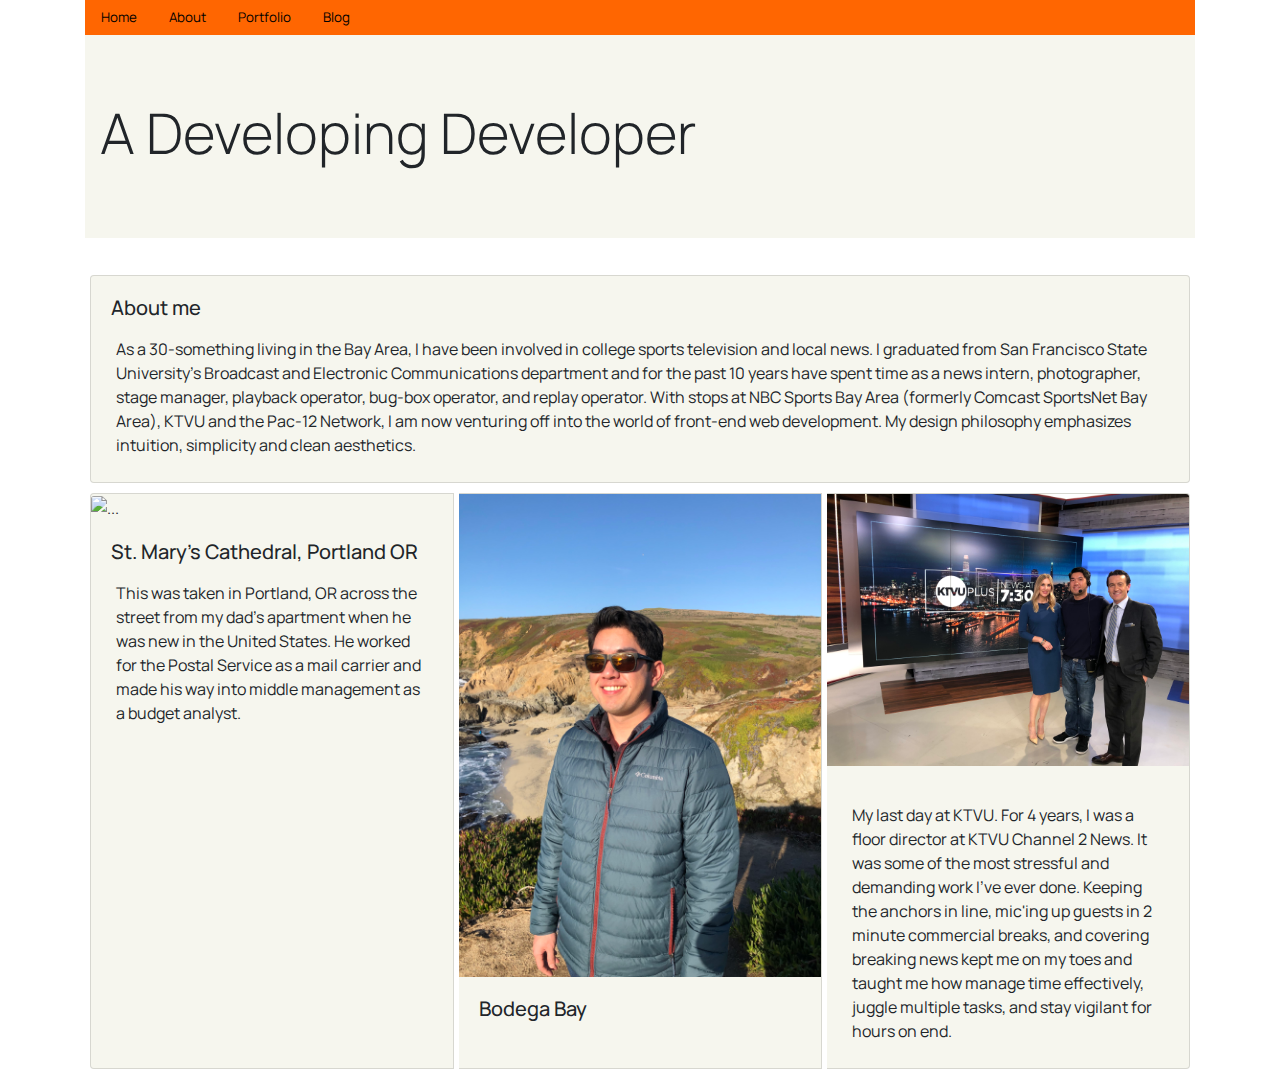
==== about.html @ 9e7ce6f9 "More Changes" ====
<!DOCTYPE html>
<html lang="en">
<head>
    <meta charset="UTF-8">
    <meta name="viewport" content="width=device-width, initial-scale=1.0">
    <meta http-equiv="X-UA-Compatible" content="ie=edge">
    <title>A Developing Developer</title>
    <link href="https://fonts.googleapis.com/css2?family=Manrope:wght@500&display=swap" rel="stylesheet">
    <link rel="stylesheet" href="https://maxcdn.bootstrapcdn.com/bootstrap/4.0.0/css/bootstrap.min.css" integrity="sha384-Gn5384xqQ1aoWXA+058RXPxPg6fy4IWvTNh0E263XmFcJlSAwiGgFAW/dAiS6JXm" crossorigin="anonymous">
    <link rel="stylesheet" href="static/CSS/style.css">
    <script src="https://code.jquery.com/jquery-3.4.1.slim.min.js" integrity="sha384-J6qa4849blE2+poT4WnyKhv5vZF5SrPo0iEjwBvKU7imGFAV0wwj1yYfoRSJoZ+n" crossorigin="anonymous"></script>
    <script src="https://cdn.jsdelivr.net/npm/popper.js@1.16.0/dist/umd/popper.min.js" integrity="sha384-Q6E9RHvbIyZFJoft+2mJbHaEWldlvI9IOYy5n3zV9zzTtmI3UksdQRVvoxMfooAo" crossorigin="anonymous"></script>
    <script src="https://stackpath.bootstrapcdn.com/bootstrap/4.4.1/js/bootstrap.min.js" integrity="sha384-wfSDF2E50Y2D1uUdj0O3uMBJnjuUD4Ih7YwaYd1iqfktj0Uod8GCExl3Og8ifwB6" crossorigin="anonymous"></script>
</head>
<body>
    <div class="container">
        
        <ul class="nav">
            <li class="nav-item">
            <a class="nav-link" href="index.html">Home</a>
            </li>
            <li class="nav-item">
            <a class="nav-link" href="about.html">About</a>
            </li>
            <li class="nav-item">
            <a class="nav-link" href="portfolio.html">Portfolio</a>
            </li>
            <li class="nav-item">
            <a class="nav-link active" href="blog.html">Blog</a>
            </li>
        </ul>

        <div class="jumbotron jumbotron-fluid">
            <div class="container">
              <h1 class="display-4">A Developing Developer</h1>
            </div>
          </div>
        
        <!-- <div class="container">
          <div class="content d-flex justify-content-between">
            <div class="card" style="width: 18rem;">
              <img src="static/img/ari.jpg" class="card-img-top" alt="...">
              <div class="card-body">
                <h5 class="card-title">Ari Bandong</h5>
                <p class="card-text">My name is Ari. I'm a front-end web developer with a keen eye for design. Skills: HTML, CSS, JavaScript, Python, Flask, Django, SQLite, MongoDB, Mongoose, Express, React, Node, Java, Spring Tool Suite, MySQL, Figma, Postman, Github</p>
                <a href="https://www.linkedin.com/in/ari-bandong-74376528/" class="btn btn-primary">LinkedIn</a>
                <a href="https://github.com/ariband5" class="btn btn-success">Github</a>
              </div>
            </div>
          </div> -->
          
            
          <div class="card">
            <div class="card-body">
              <h5 class="card-title">About me</h5>
              <p class="card-text">  As a 30-something living in the Bay Area, I have been involved in college sports television and local news.  I graduated from San Francisco State University's Broadcast and Electronic Communications department and for the past 10 years have spent time as a news intern, photographer, stage manager, playback operator, bug-box operator, and replay operator. With stops at NBC Sports Bay Area (formerly Comcast SportsNet Bay Area), KTVU and the Pac-12 Network, I am now venturing off into the world of front-end web development. My design philosophy emphasizes intuition, simplicity and clean aesthetics. 
            </div>
          </div>

          <div class="card-group">
            <div class="card">
              <img src="static/img/st_marys.jpg" class="card-img-top" alt="...">
              <div class="card-body">
                <h5 class="card-title">St. Mary's Cathedral, Portland OR</h5>
                <p class="card-text">This was taken in Portland, OR across the street from my dad's apartment when he was new in the United States. He worked for the Postal Service as a mail carrier and made his way into middle management as a budget analyst. </p>
              </div>
            </div>

            <div class="card">
              <img src="static/img/ari.jpg" class="card-img-top" alt="...">
              <div class="card-body">
                <h5 class="card-title">Bodega Bay</h5>
              </div>
            </div>
            
            <div class="card">
              <img src="static/img/last_day_ktvu.jpg" class="card-img-top" alt="...">
              <div class="card-body">
                <h5 class="card-title"></h5>
                <p class="card-text">My last day at KTVU. For 4 years, I was a floor director at KTVU Channel 2 News. It was some of the most stressful and demanding work I've ever done. Keeping the anchors in line, mic'ing up guests in 2 minute commercial breaks, and covering breaking news kept me on my toes and taught me how manage time effectively, juggle multiple tasks, and stay vigilant for hours on end. </p>
              </div>
            </div>
          </div>

          

    </div>


    
</body>
</html>
---- static/CSS/style.css ----
*{
    margin: 0px;
    padding: 0px;
    font-family: 'Manrope', sans-serif;
}

.jumbotron {
    background-color: #F6F6EE;
    
}

.nav {
    background-color: #FF6601;
}

ul.nav {
    height: 35px;
}
.nav-link {
    color: black;
    text-size-adjust: auto;
    font-size: smaller;
}

ul.nav a:hover {
    color: white !important;
}

.card {
    display: inline-block;
    vertical-align: top;
    margin: 5px;
    background-color: #F6F6EE;
}

p {
    padding: 5px;
}
.cat {
    display: block;
    margin-left: auto;
    margin-right: auto;
}
.cat_ninja {
    margin: auto;
}
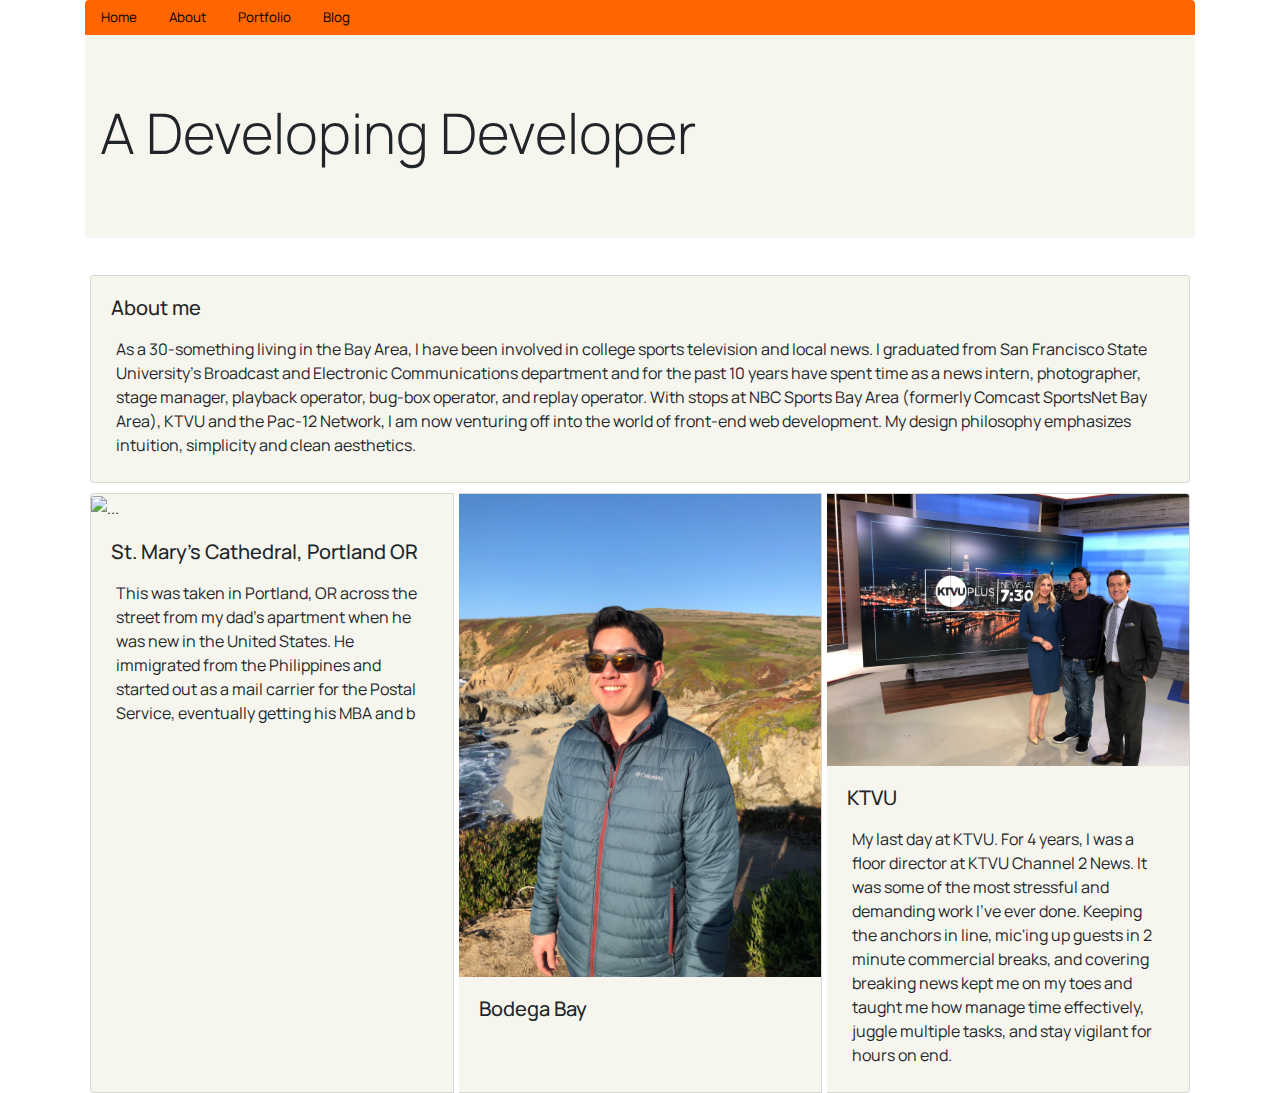
==== commit 3d88ad16: "Ch-ch-ch-changes" ====
--- a/about.html
+++ b/about.html
@@ -62,7 +62,7 @@
               <img src="static/img/st_marys.jpg" class="card-img-top" alt="...">
               <div class="card-body">
                 <h5 class="card-title">St. Mary's Cathedral, Portland OR</h5>
-                <p class="card-text">This was taken in Portland, OR across the street from my dad's apartment when he was new in the United States. He worked for the Postal Service as a mail carrier and made his way into middle management as a budget analyst. </p>
+                <p class="card-text">This was taken in Portland, OR across the street from my dad's apartment when he was new in the United States. He immigrated from the Philippines and started out as a mail carrier for the Postal Service, eventually getting his MBA and b </p>
               </div>
             </div>
 
@@ -76,7 +76,7 @@
             <div class="card">
               <img src="static/img/last_day_ktvu.jpg" class="card-img-top" alt="...">
               <div class="card-body">
-                <h5 class="card-title"></h5>
+                <h5 class="card-title">KTVU</h5>
                 <p class="card-text">My last day at KTVU. For 4 years, I was a floor director at KTVU Channel 2 News. It was some of the most stressful and demanding work I've ever done. Keeping the anchors in line, mic'ing up guests in 2 minute commercial breaks, and covering breaking news kept me on my toes and taught me how manage time effectively, juggle multiple tasks, and stay vigilant for hours on end. </p>
               </div>
             </div>
--- a/static/CSS/style.css
+++ b/static/CSS/style.css
@@ -6,11 +6,14 @@
 
 .jumbotron {
     background-color: #F6F6EE;
-    
+    border-radius: .25rem;
+
 }
 
 .nav {
     background-color: #FF6601;
+    border-top-right-radius: .25rem;
+    border-top-left-radius: .25rem;
 }
 
 ul.nav {
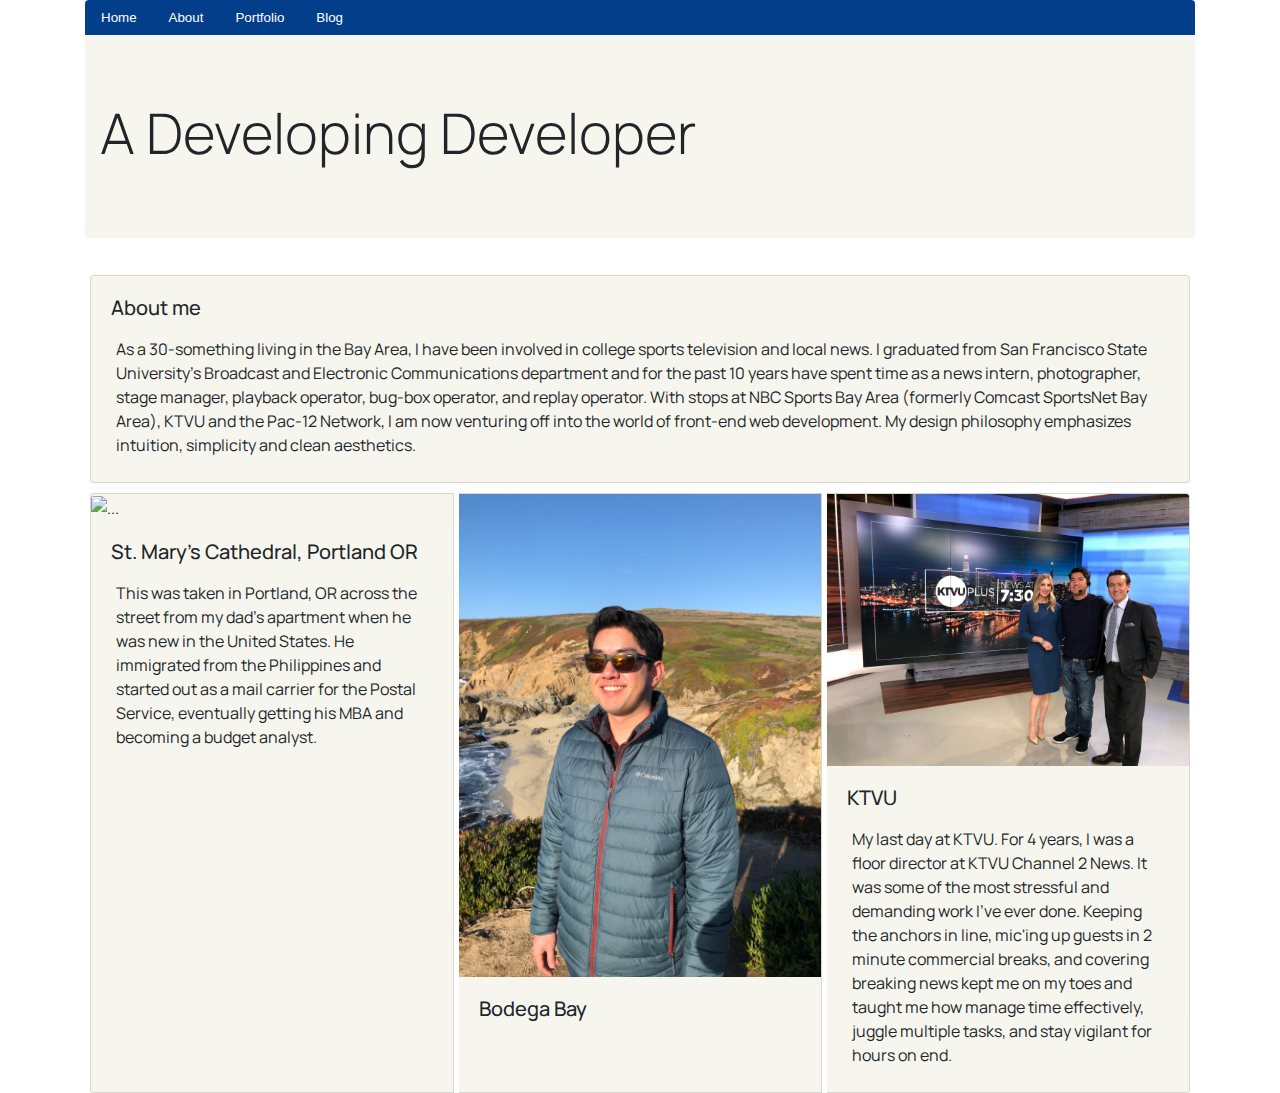
==== commit cf190f57: "Tuesday changes" ====
--- a/about.html
+++ b/about.html
@@ -5,7 +5,7 @@
     <meta name="viewport" content="width=device-width, initial-scale=1.0">
     <meta http-equiv="X-UA-Compatible" content="ie=edge">
     <title>A Developing Developer</title>
-    <link href="https://fonts.googleapis.com/css2?family=Manrope:wght@500&display=swap" rel="stylesheet">
+    <link href="https://fonts.googleapis.com/css2?family=Manrope:wght@300;400&display=swap" rel="stylesheet">
     <link rel="stylesheet" href="https://maxcdn.bootstrapcdn.com/bootstrap/4.0.0/css/bootstrap.min.css" integrity="sha384-Gn5384xqQ1aoWXA+058RXPxPg6fy4IWvTNh0E263XmFcJlSAwiGgFAW/dAiS6JXm" crossorigin="anonymous">
     <link rel="stylesheet" href="static/CSS/style.css">
     <script src="https://code.jquery.com/jquery-3.4.1.slim.min.js" integrity="sha384-J6qa4849blE2+poT4WnyKhv5vZF5SrPo0iEjwBvKU7imGFAV0wwj1yYfoRSJoZ+n" crossorigin="anonymous"></script>
@@ -62,7 +62,7 @@
               <img src="static/img/st_marys.jpg" class="card-img-top" alt="...">
               <div class="card-body">
                 <h5 class="card-title">St. Mary's Cathedral, Portland OR</h5>
-                <p class="card-text">This was taken in Portland, OR across the street from my dad's apartment when he was new in the United States. He immigrated from the Philippines and started out as a mail carrier for the Postal Service, eventually getting his MBA and b </p>
+                <p class="card-text">This was taken in Portland, OR across the street from my dad's apartment when he was new in the United States. He immigrated from the Philippines and started out as a mail carrier for the Postal Service, eventually getting his MBA and becoming a budget analyst. </p>
               </div>
             </div>
 
@@ -81,7 +81,6 @@
               </div>
             </div>
           </div>
-
           
 
     </div>
--- a/static/CSS/style.css
+++ b/static/CSS/style.css
@@ -1,7 +1,7 @@
 *{
     margin: 0px;
     padding: 0px;
-    font-family: 'Manrope', sans-serif;
+    font-family: 'Manrope', sans-serif;;
 }
 
 .jumbotron {
@@ -11,7 +11,8 @@
 }
 
 .nav {
-    background-color: #FF6601;
+    /* background-color: #FF6601; */
+    background-color: #023e8a;
     border-top-right-radius: .25rem;
     border-top-left-radius: .25rem;
 }
@@ -20,13 +21,13 @@
     height: 35px;
 }
 .nav-link {
-    color: black;
-    text-size-adjust: auto;
+    color: white;
+    font-family: 'Artifakt',sans-serif;
     font-size: smaller;
 }
 
 ul.nav a:hover {
-    color: white !important;
+    color:#caf0f8 !important;
 }
 
 .card {
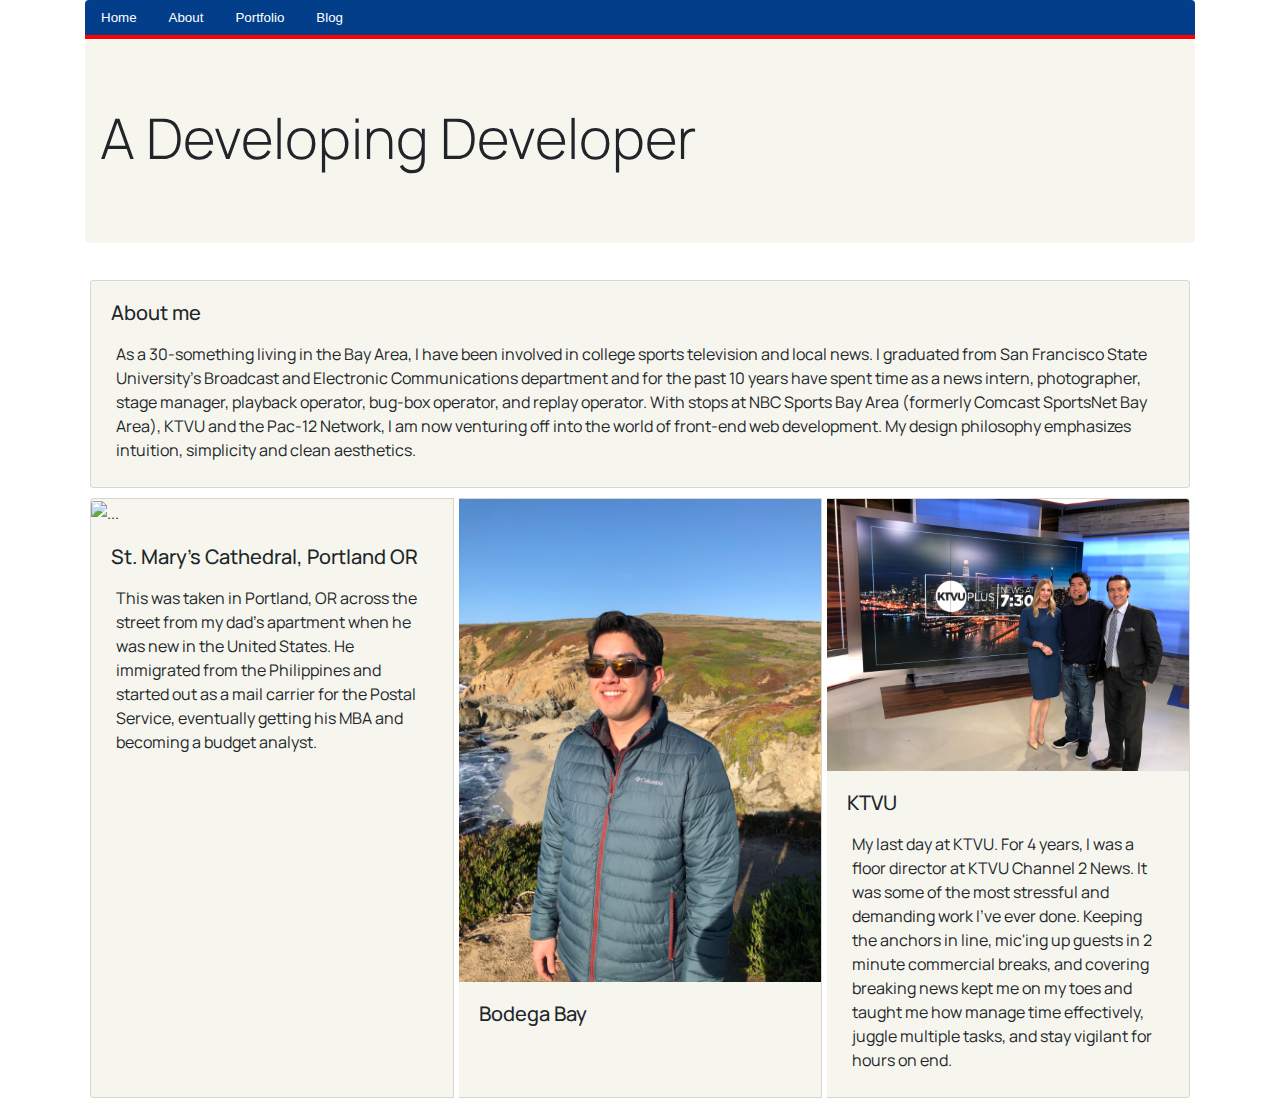
==== commit e26508d4: "nav-bar" ====
--- a/about.html
+++ b/about.html
@@ -29,7 +29,7 @@
             <a class="nav-link active" href="blog.html">Blog</a>
             </li>
         </ul>
-
+        <hr style="height:1px;border-top:4px solid #f00; margin: 0" />
         <div class="jumbotron jumbotron-fluid">
             <div class="container">
               <h1 class="display-4">A Developing Developer</h1>
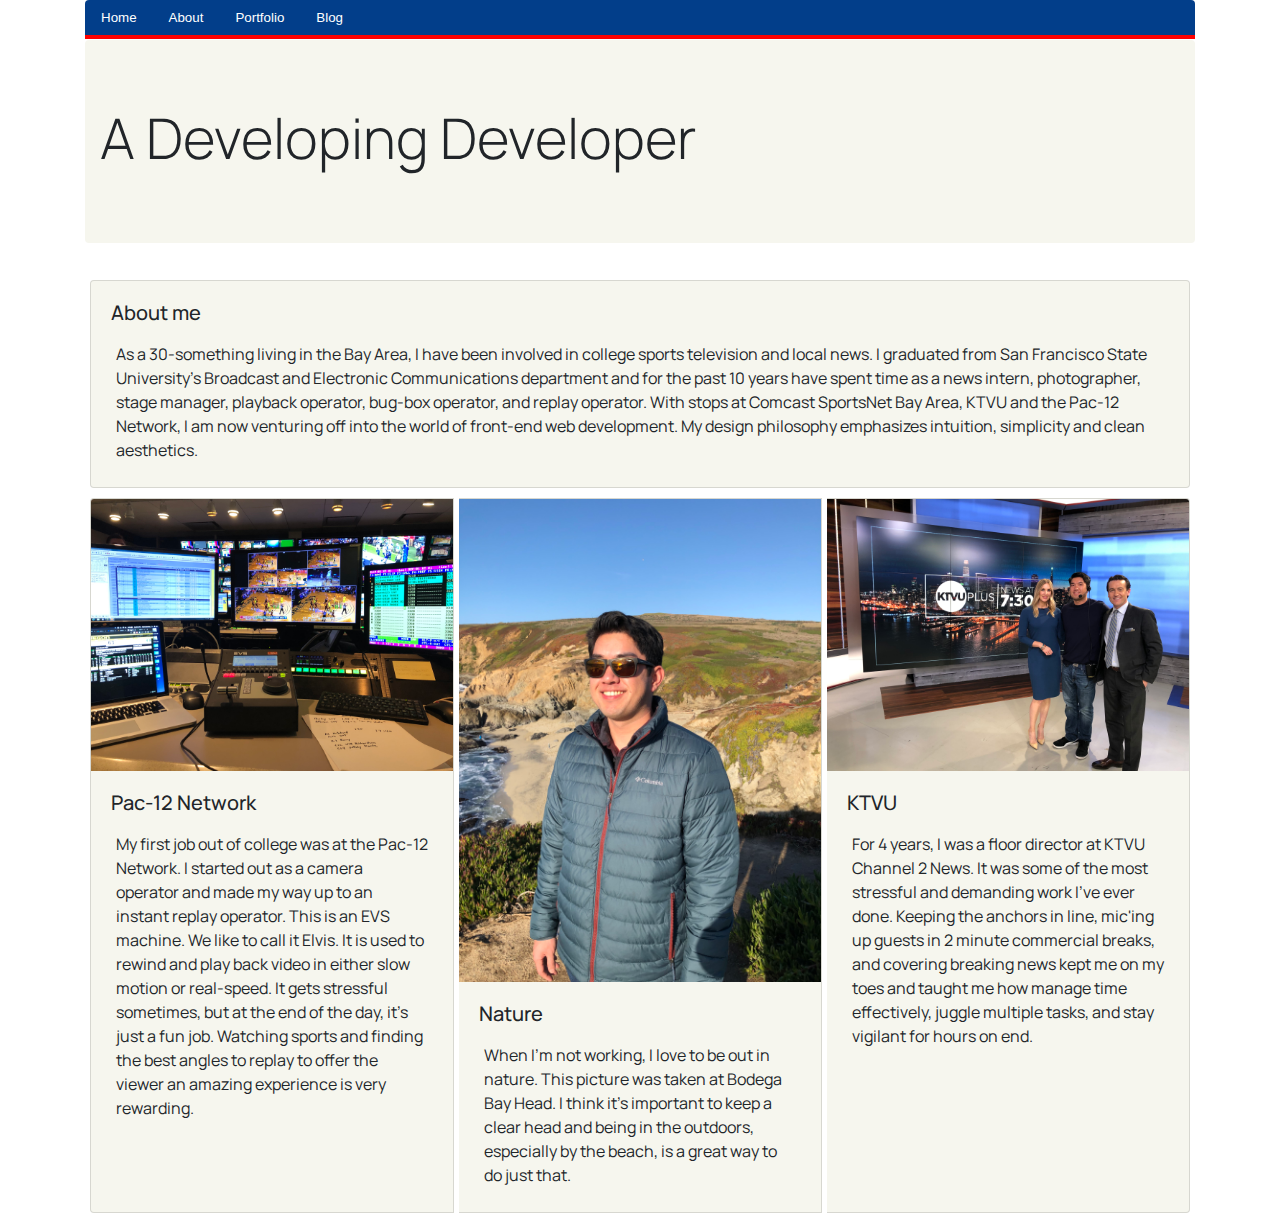
==== commit 2f7e7081: "About updates" ====
--- a/about.html
+++ b/about.html
@@ -53,23 +53,24 @@
           <div class="card">
             <div class="card-body">
               <h5 class="card-title">About me</h5>
-              <p class="card-text">  As a 30-something living in the Bay Area, I have been involved in college sports television and local news.  I graduated from San Francisco State University's Broadcast and Electronic Communications department and for the past 10 years have spent time as a news intern, photographer, stage manager, playback operator, bug-box operator, and replay operator. With stops at NBC Sports Bay Area (formerly Comcast SportsNet Bay Area), KTVU and the Pac-12 Network, I am now venturing off into the world of front-end web development. My design philosophy emphasizes intuition, simplicity and clean aesthetics. 
+              <p class="card-text">  As a 30-something living in the Bay Area, I have been involved in college sports television and local news.  I graduated from San Francisco State University's Broadcast and Electronic Communications department and for the past 10 years have spent time as a news intern, photographer, stage manager, playback operator, bug-box operator, and replay operator. With stops at Comcast SportsNet Bay Area, KTVU and the Pac-12 Network, I am now venturing off into the world of front-end web development. My design philosophy emphasizes intuition, simplicity and clean aesthetics. 
             </div>
           </div>
 
           <div class="card-group">
             <div class="card">
-              <img src="static/img/st_marys.jpg" class="card-img-top" alt="...">
+              <img src="static/img/evs.jpg" class="card-img-top" alt="...">
               <div class="card-body">
-                <h5 class="card-title">St. Mary's Cathedral, Portland OR</h5>
-                <p class="card-text">This was taken in Portland, OR across the street from my dad's apartment when he was new in the United States. He immigrated from the Philippines and started out as a mail carrier for the Postal Service, eventually getting his MBA and becoming a budget analyst. </p>
+                <h5 class="card-title">Pac-12 Network</h5>
+                <p class="card-text">My first job out of college was at the Pac-12 Network. I started out as a camera operator and made my way up to an instant replay operator. This is an EVS machine. We like to call it Elvis. It is used to rewind and play back video in either slow motion or real-speed. It gets stressful sometimes, but at the end of the day, it's just a fun job. Watching sports and finding the best angles to replay to offer the viewer an amazing experience is very rewarding.  </p>
               </div>
             </div>
 
             <div class="card">
               <img src="static/img/ari.jpg" class="card-img-top" alt="...">
               <div class="card-body">
-                <h5 class="card-title">Bodega Bay</h5>
+                <h5 class="card-title">Nature</h5>
+                <p class="card-text">When I'm not working, I love to be out in nature. This picture was taken at Bodega Bay Head. I think it's important to keep a clear head and being in the outdoors, especially by the beach, is a great way to do just that.</p>
               </div>
             </div>
             
@@ -77,7 +78,7 @@
               <img src="static/img/last_day_ktvu.jpg" class="card-img-top" alt="...">
               <div class="card-body">
                 <h5 class="card-title">KTVU</h5>
-                <p class="card-text">My last day at KTVU. For 4 years, I was a floor director at KTVU Channel 2 News. It was some of the most stressful and demanding work I've ever done. Keeping the anchors in line, mic'ing up guests in 2 minute commercial breaks, and covering breaking news kept me on my toes and taught me how manage time effectively, juggle multiple tasks, and stay vigilant for hours on end. </p>
+                <p class="card-text">For 4 years, I was a floor director at KTVU Channel 2 News. It was some of the most stressful and demanding work I've ever done. Keeping the anchors in line, mic'ing up guests in 2 minute commercial breaks, and covering breaking news kept me on my toes and taught me how manage time effectively, juggle multiple tasks, and stay vigilant for hours on end. </p>
               </div>
             </div>
           </div>
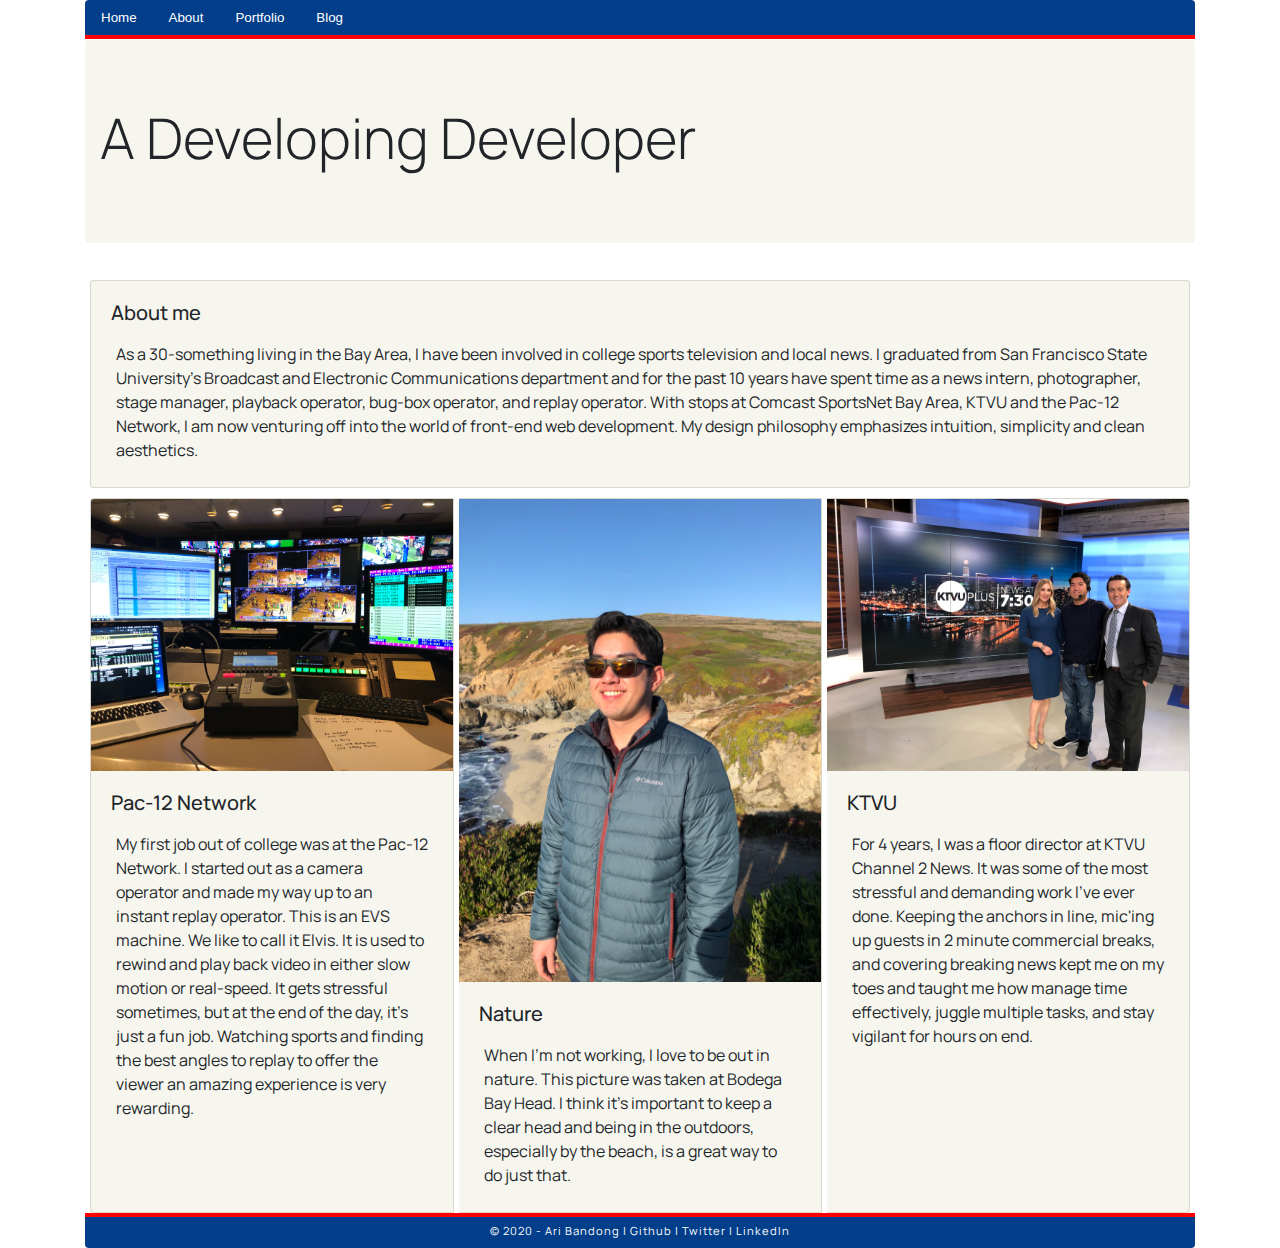
==== commit 3b5a1e52: "footer" ====
--- a/about.html
+++ b/about.html
@@ -83,6 +83,16 @@
             </div>
           </div>
           
+          <footer>
+            <hr style="height:1px;border-top:4px solid #f00; margin: 0" />
+            <div class="copyright">
+              <p>&copy 2020 - Ari Bandong |
+              <a href="https://github.com/ariband5" class="github">Github</a> |
+              <a href="https://twitter.com/guywithnosn" class="tweet">Twitter</a> |
+              <a href="https://www.linkedin.com/in/ari-bandong/" class="linked">LinkedIn</a>
+              </p>
+            </div>
+          </footer>
 
     </div>
 
--- a/static/CSS/style.css
+++ b/static/CSS/style.css
@@ -1,17 +1,17 @@
+@import "compass/css3";
+
 *{
     margin: 0px;
     padding: 0px;
-    font-family: 'Manrope', sans-serif;;
+    font-family: 'Manrope', sans-serif;
 }
 
 .jumbotron {
     background-color: #F6F6EE;
     border-radius: .25rem;
-
 }
 
 .nav {
-    /* background-color: #FF6601; */
     background-color: #023e8a;
     border-top-right-radius: .25rem;
     border-top-left-radius: .25rem;
@@ -47,4 +47,32 @@
 }
 .cat_ninja {
     margin: auto;
-}+}
+
+footer {
+    width: 100%;
+    display: inline-block;
+    /* margin: 1em 0; */
+    height: 35px;
+    background-color: #023e8a;
+    border-bottom-right-radius: .25rem;
+    border-bottom-left-radius: .25rem;
+}
+
+footer .copyright p {
+    text-align: center;
+    color: white;
+    font-size: 0.7em;
+    letter-spacing: 1px;
+}  
+footer .copyright a {
+    display: inline-block;
+    text-align: center;
+    color: white;
+
+}
+
+
+
+
+
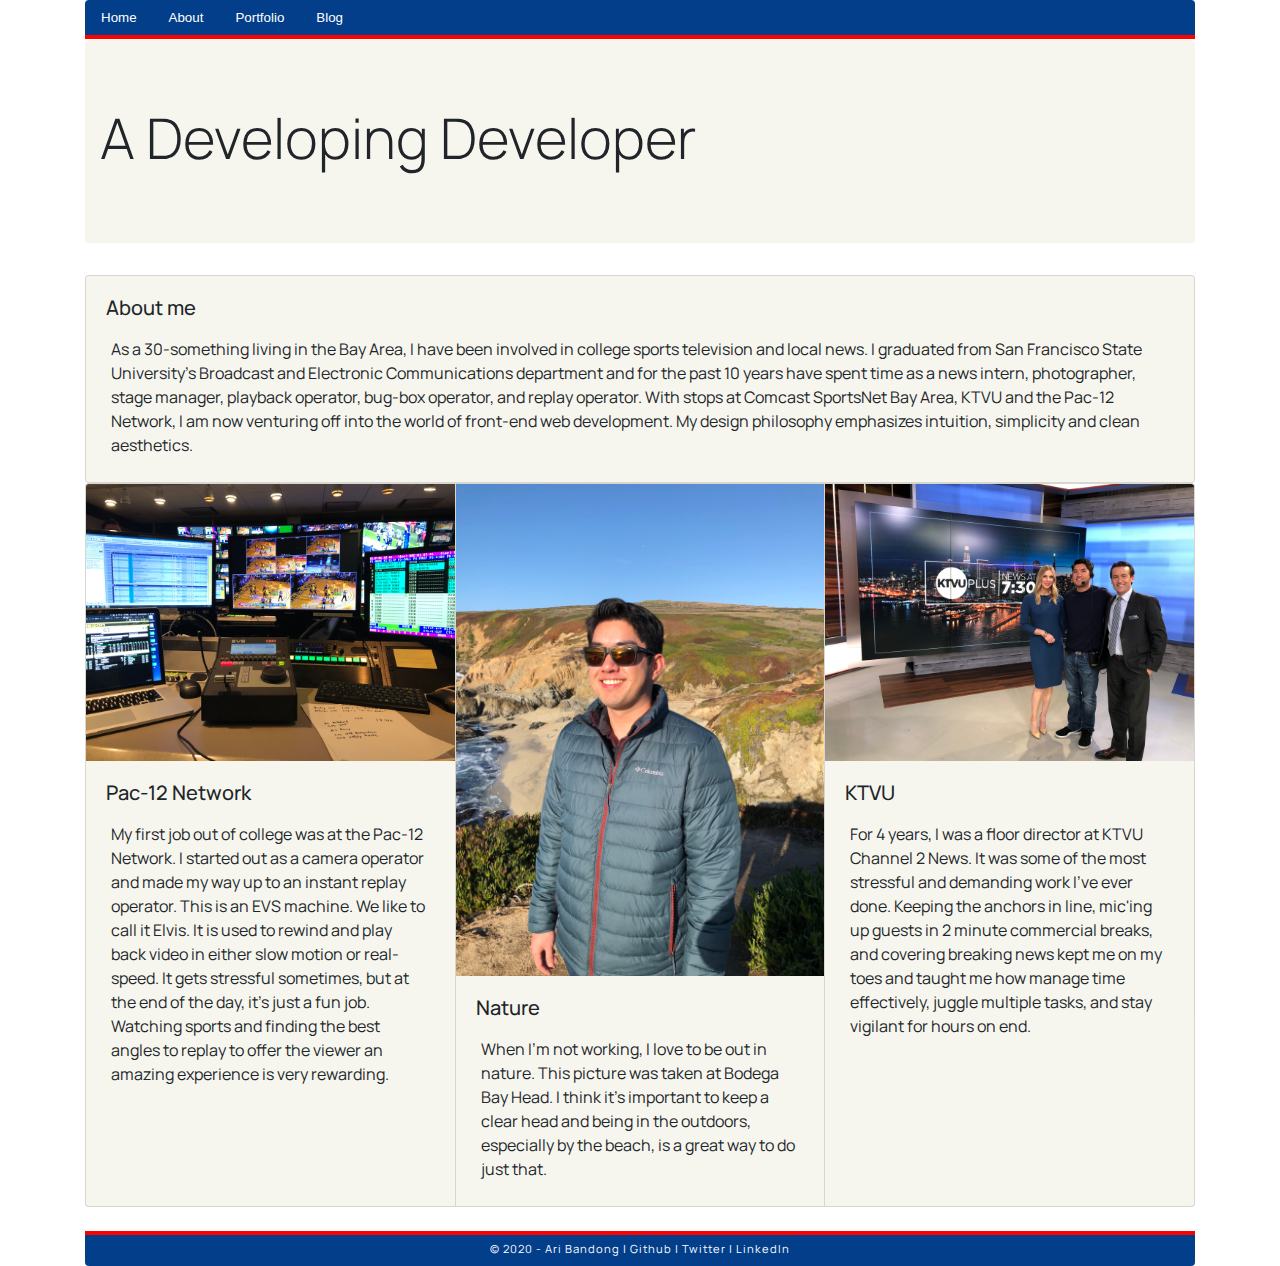
==== commit 41218202: "Margin" ====
--- a/about.html
+++ b/about.html
@@ -82,7 +82,7 @@
               </div>
             </div>
           </div>
-          
+          <br>
           <footer>
             <hr style="height:1px;border-top:4px solid #f00; margin: 0" />
             <div class="copyright">
--- a/static/CSS/style.css
+++ b/static/CSS/style.css
@@ -33,7 +33,7 @@
 .card {
     display: inline-block;
     vertical-align: top;
-    margin: 5px;
+    /* margin: 5px; */
     background-color: #F6F6EE;
 }
 
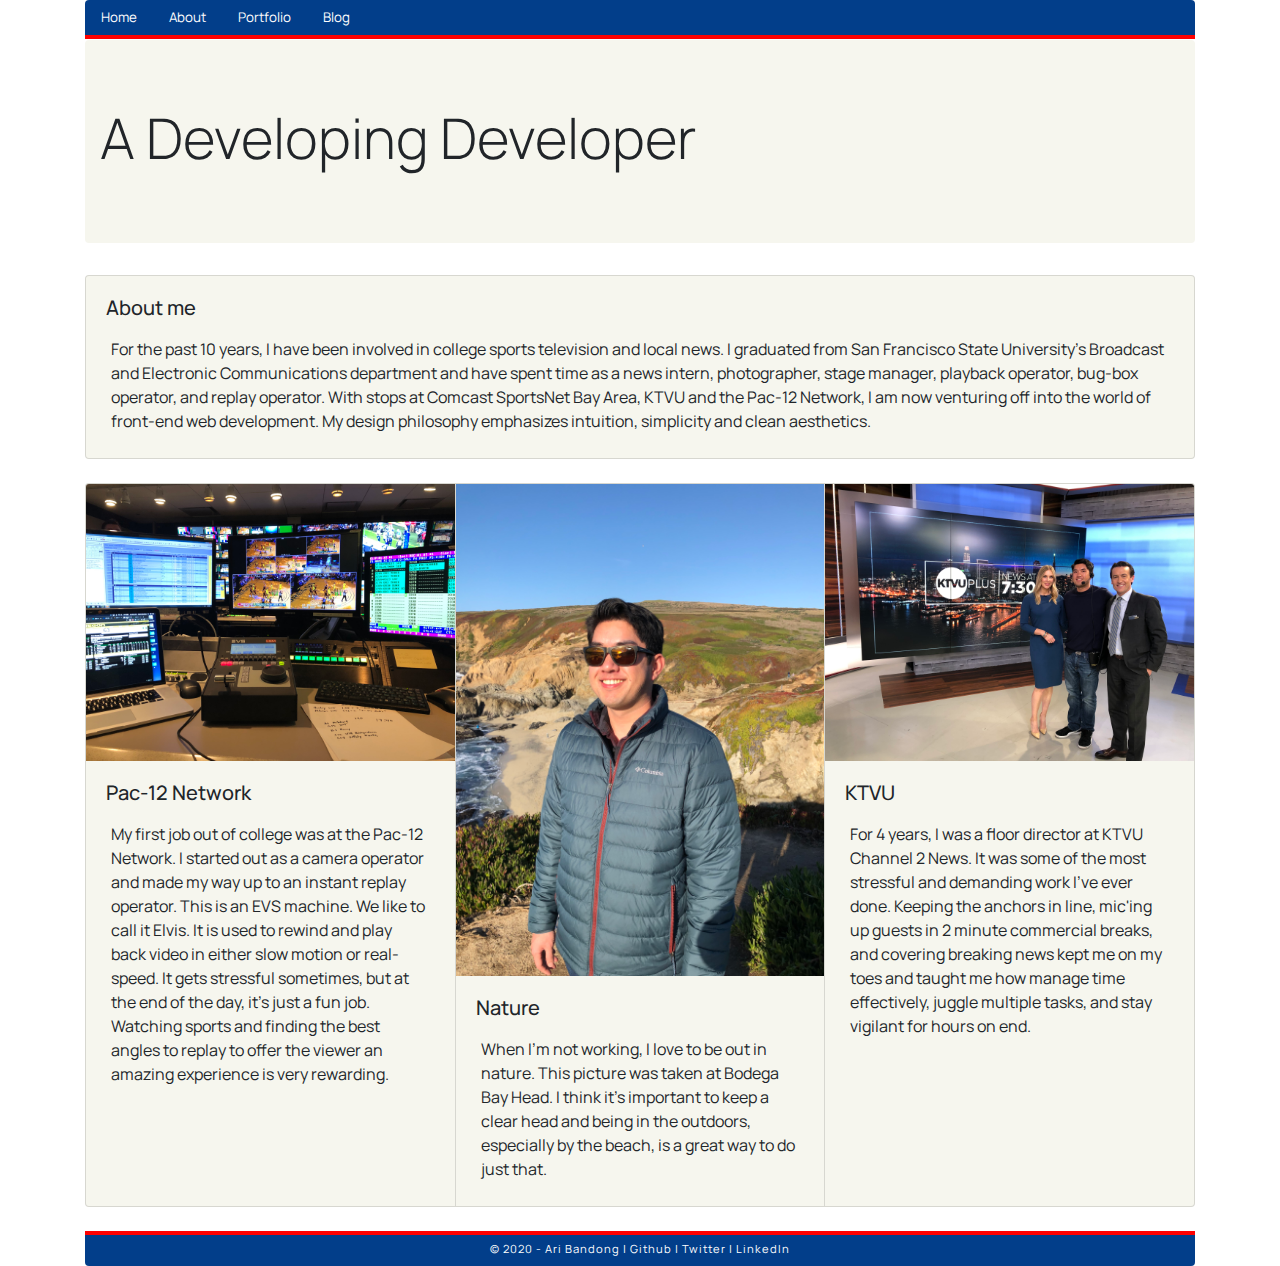
==== commit 9f093490: "Weekend blog" ====
--- a/about.html
+++ b/about.html
@@ -49,13 +49,15 @@
             </div>
           </div> -->
           
-            
           <div class="card">
             <div class="card-body">
               <h5 class="card-title">About me</h5>
-              <p class="card-text">  As a 30-something living in the Bay Area, I have been involved in college sports television and local news.  I graduated from San Francisco State University's Broadcast and Electronic Communications department and for the past 10 years have spent time as a news intern, photographer, stage manager, playback operator, bug-box operator, and replay operator. With stops at Comcast SportsNet Bay Area, KTVU and the Pac-12 Network, I am now venturing off into the world of front-end web development. My design philosophy emphasizes intuition, simplicity and clean aesthetics. 
+              <p class="card-text"> For the past 10 years, I have been involved in college sports television and local news.  I graduated from San Francisco State University's Broadcast and Electronic Communications department and have spent time as a news intern, photographer, stage manager, playback operator, bug-box operator, and replay operator. With stops at Comcast SportsNet Bay Area, KTVU and the Pac-12 Network, I am now venturing off into the world of front-end web development. My design philosophy emphasizes intuition, simplicity and clean aesthetics. 
             </div>
           </div>
+
+          <br>
+          <br>
 
           <div class="card-group">
             <div class="card">
--- a/static/CSS/style.css
+++ b/static/CSS/style.css
@@ -1,5 +1,3 @@
-@import "compass/css3";
-
 *{
     margin: 0px;
     padding: 0px;
@@ -22,7 +20,6 @@
 }
 .nav-link {
     color: white;
-    font-family: 'Artifakt',sans-serif;
     font-size: smaller;
 }
 
